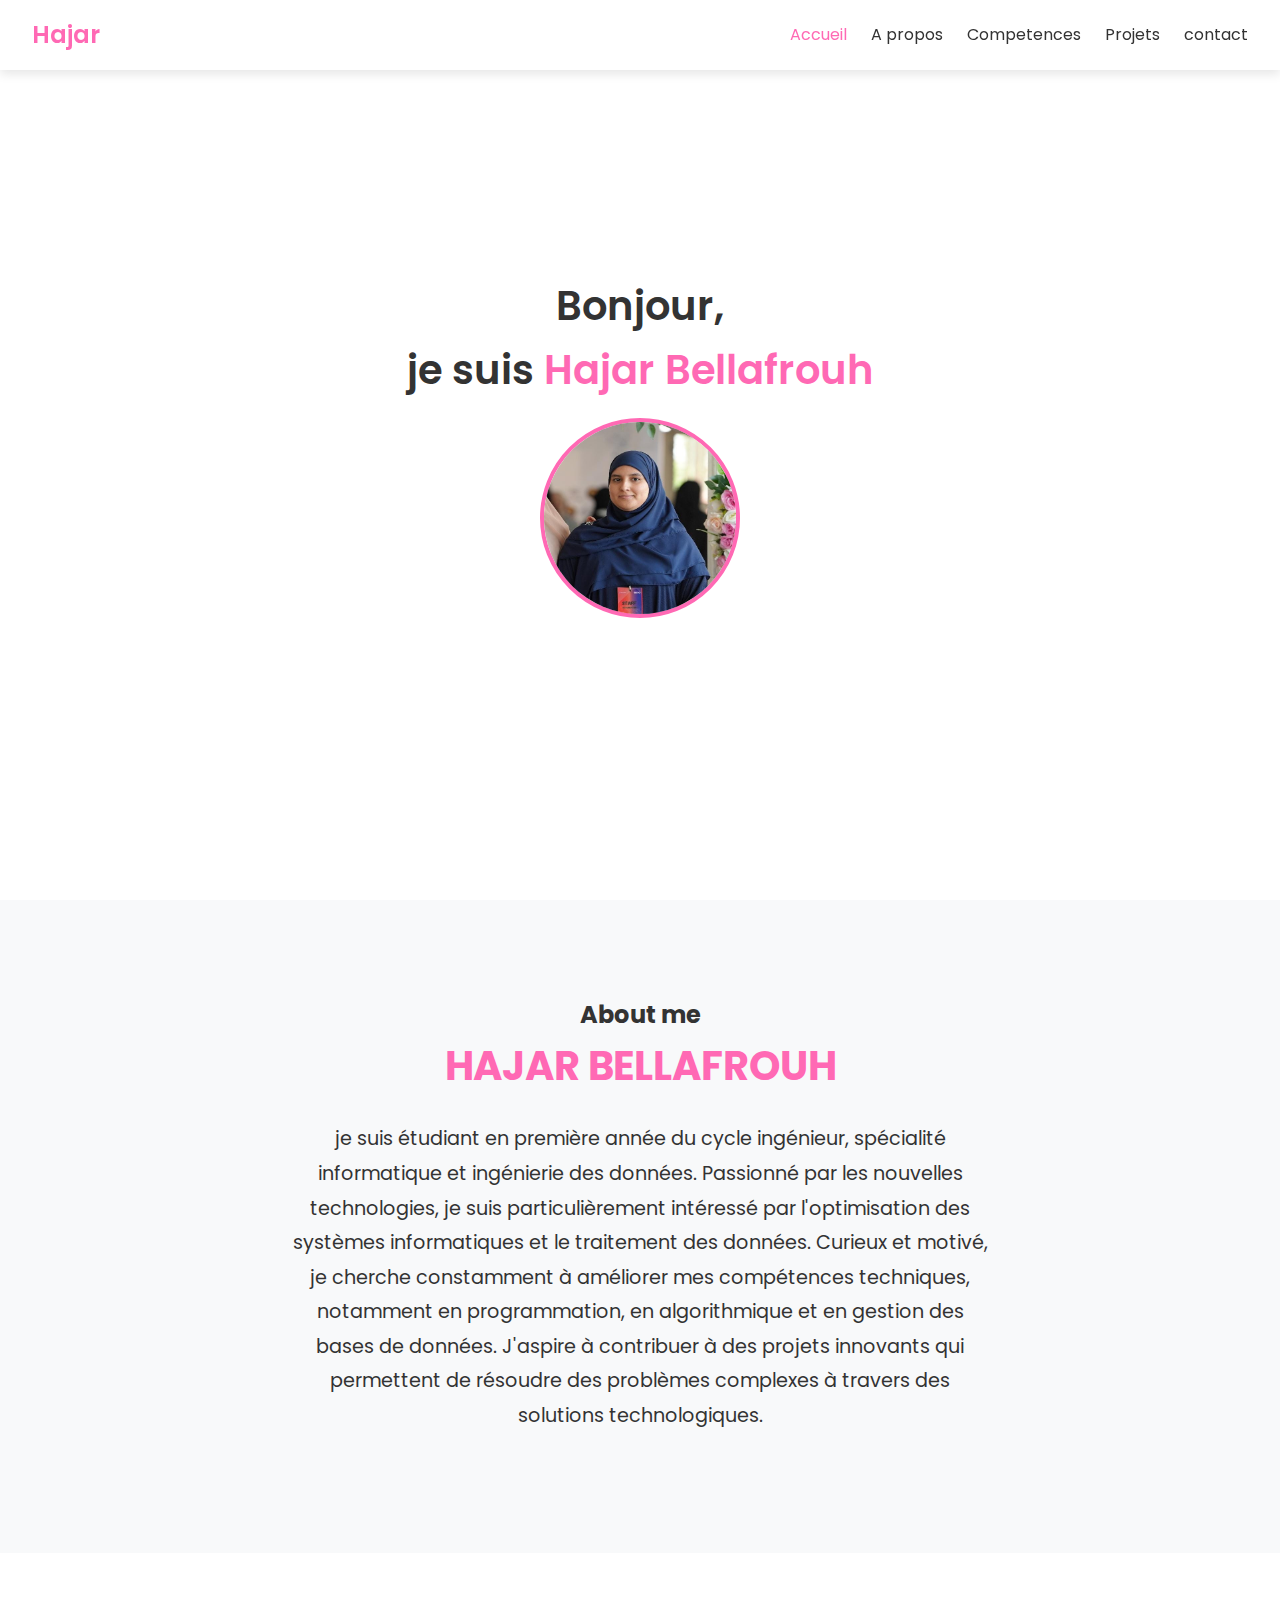
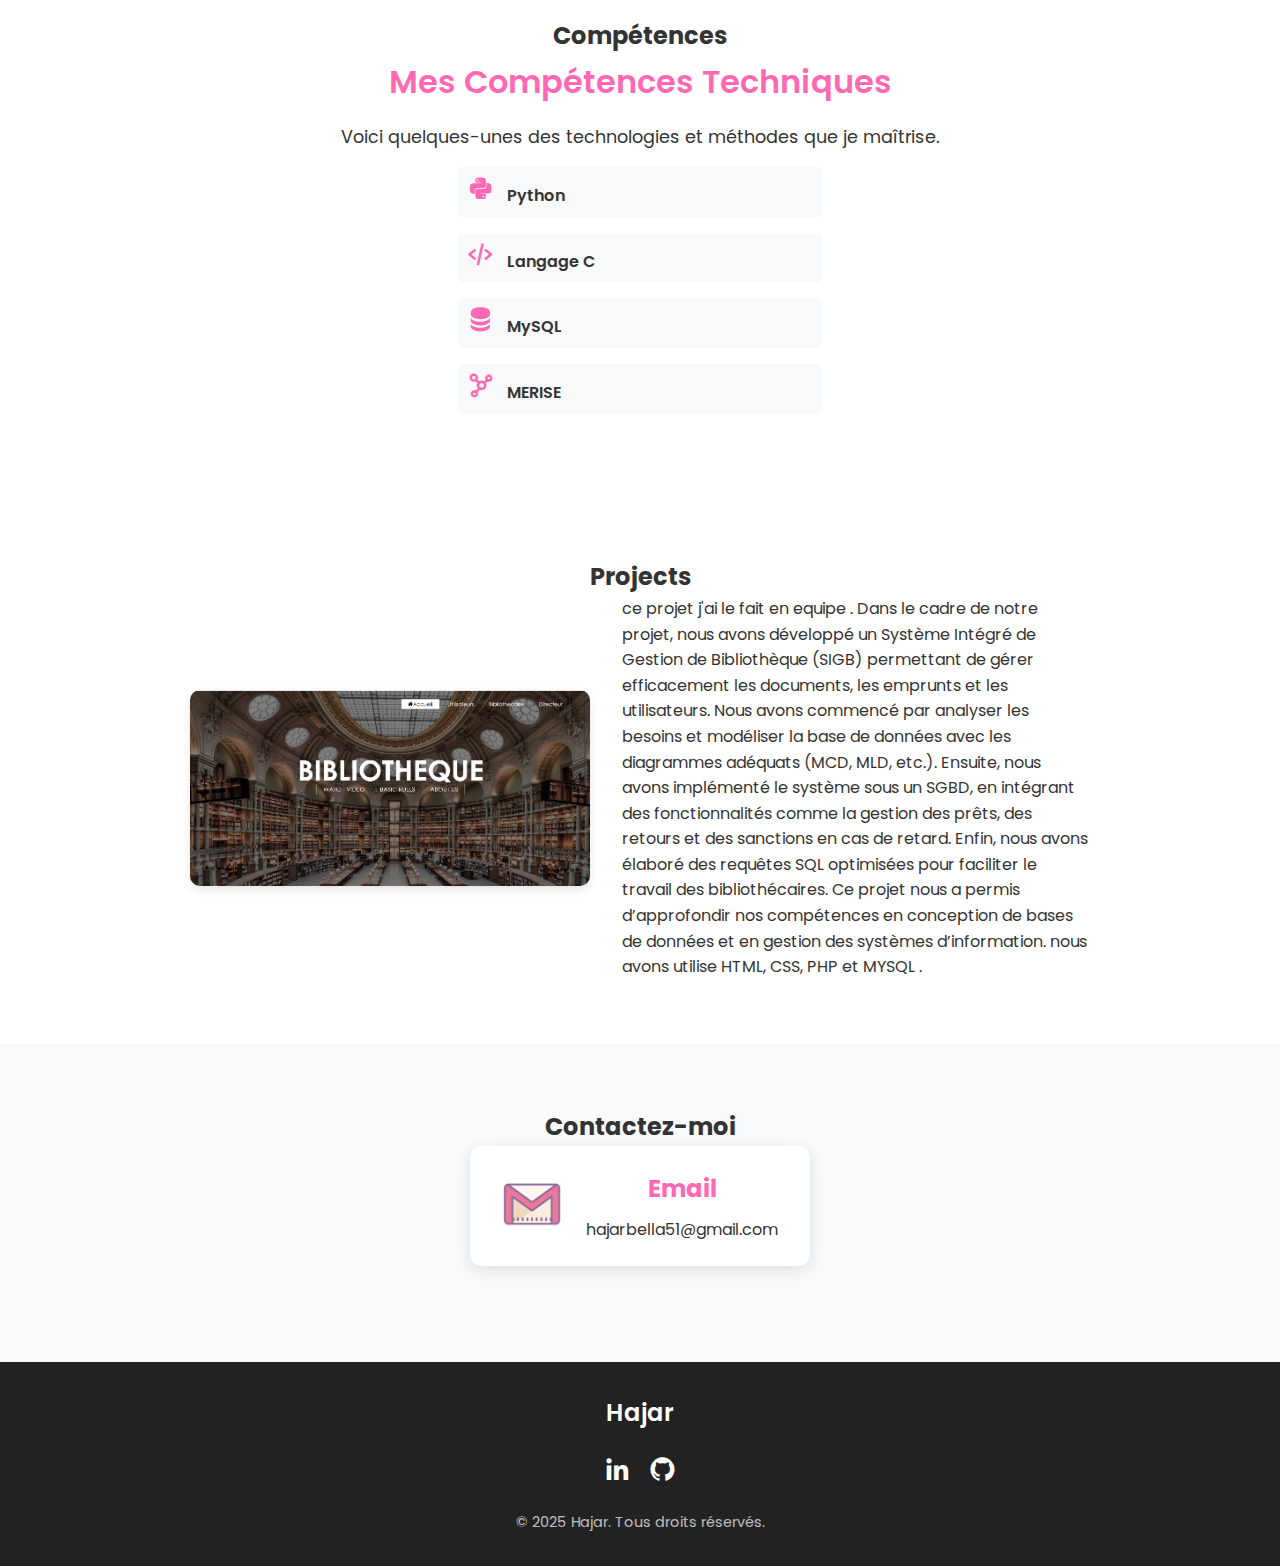
==== index.html @ 8346c38d "init" ====
<!DOCTYPE html>
<html lang="en">
    <head>
        <meta charset="UTF-8">
        <meta name="viewport" content="width=device-width, initial-scale=1.0">

        <link rel="stylesheet" href="style4.css">
<!-- Boxicons CSS pour les icônes -->
         <link rel="stylesheet" href="https://cdn.jsdelivr.net/npm/boxicons@2.1.4/css/boxicons.min.css">

        
        <title>Portfolio website </title>
    </head>
    <body>
        <!--===== HEADER =====-->
        <header class="l-header">
            <nav class="nav bd-grid">
                <div>
                    <a href="#" class="nav__logo">Hajar</a>
                </div>

                <div class="nav__menu" id="nav-menu">
                    <ul class="nav__list">
                        <li class="nav__item"><a href="#home" class="nav__link active-link">Accueil </a></li>
                        <li class="nav__item"><a href="#about" class="nav__link">A propos</a></li>
                        <li class="nav__item"><a href="#competences" class="nav__link">Competences</a></li>
                        <li class="nav__item"><a href="#projects" class="nav__link">Projets</a></li>                       
                        <li class="nav__item"><a href="#contact" class="nav__link">contact</a></li>

                    </ul>
                </div>

               
            </nav>
        </header>

        <main class="l-main">
            <!--===== HOME =====-->
            <section class="home bd-grid" id="home">
                <div class="home__content">
                    <div class="home__data">
                        <h1 class="home__title">Bonjour,<br>je suis <span class="home__title-color">Hajar Bellafrouh</span><br></h1>
                    
                    </div>
            
                    <!-- Image à côté du texte -->
                    <div class="home__image-container">
                        <img src="img.jpg" alt="Hajar's Photo" class="home__image">
                    </div>
                </div>
            
                
            </section>
            <!--===== ABOUT =====-->
            <section class="about section " id="about">
                <h2 class="section-title">About me</h2>

                <div class="about__container bd-grid">
                    
                    <div>
                        <h2 class="about__subtitle">HAJAR BELLAFROUH</h2>
                        <p class="about__text">je suis étudiant en première année du cycle ingénieur, spécialité informatique et ingénierie des données. Passionné par les nouvelles technologies, je suis particulièrement intéressé par l'optimisation des systèmes informatiques et le traitement des données. Curieux et motivé, je cherche constamment à améliorer mes compétences techniques, notamment en programmation, en algorithmique et en gestion des bases de données. J'aspire à contribuer à des projets innovants qui permettent de résoudre des problèmes complexes à travers des solutions technologiques.</p>           
                    </div>                                   
                </div>
            </section>            
<!--===== COMPETENCES =====-->
<section class="competences section" id="competences">
    <h2 class="section-title">Compétences</h2>

    <div class="competences__container bd-grid">          
        <div>
            <h2 class="competences__subtitle">Mes Compétences Techniques</h2>
            <p class="competences__text">
                Voici quelques-unes des technologies et méthodes que je maîtrise.
            </p>

            <div class="competences__data">
                <div class="competences__names">
                    <i class='bx bxl-python competences__icon'></i>
                    <span class="competences__name">Python</span>
                </div>
                
            </div>

            <div class="competences__data">
                <div class="competences__names">
                    <i class='bx bx-code-alt competences__icon'></i>
                    <span class="competences__name">Langage C</span>
                </div>
               
            </div>

            <div class="competences__data">
                <div class="competences__names">
                    <i class='bx bxs-data competences__icon'></i>
                    <span class="competences__name">MySQL</span>
                </div>
               
            </div>

            <div class="competences__data">
                <div class="competences__names">
                    <i class='bx bx-network-chart competences__icon'></i>
                    <span class="competences__name">MERISE</span>
                </div>
                
            </div>
        </div>              
    </div>
</section>
<!--===== PROJECTS =====-->
<section class="projects section" id="projects">
    <h2 class="section-title">Projects</h2>

    <div class="projects__container bd-grid">
        <div class="project">
            <img src="prj.png" alt="Project 1" class="project__img">
            <div class="project__content">
                <p class="project__description">
                    ce projet j'ai le fait en equipe .
                    Dans le cadre de notre projet, nous avons développé un Système Intégré de Gestion de Bibliothèque (SIGB) permettant de gérer efficacement les documents, les emprunts et les utilisateurs. Nous avons commencé par analyser les besoins et modéliser la base de données avec les diagrammes adéquats (MCD, MLD, etc.). Ensuite, nous avons implémenté le système sous un SGBD, en intégrant des fonctionnalités comme la gestion des prêts, des retours et des sanctions en cas de retard. Enfin, nous avons élaboré des requêtes SQL optimisées pour faciliter le travail des bibliothécaires. Ce projet nous a permis d’approfondir nos compétences en conception de bases de données et en gestion des systèmes d’information.
                    nous avons utilise HTML, CSS, PHP et MYSQL .                </p>
            </div>
        </div>
    </div>
</section>

<!--===== CONTACT =====-->
<section class="contact section" id="contact">
    <h2 class="section-title">Contactez-moi</h2>

    <div class="contact__container">
        <div class="contact__card">
            <img src="R.png" alt="Email" class="contact__icon">
            <div class="contact__info">
                <h3>Email</h3>
                <p>hajarbella51@gmail.com</p>
            </div>
        </div>
    </div>
</section>

<!--===== FOOTER =====-->
<footer class="footer">
    <p class="footer__title">Hajar</p>
    <div class="footer__social">
        <a href="https://www.linkedin.com/in/hajar-bellafrouh-65462433a/" target="_blank" class="footer__icon">
            <i class='bx bxl-linkedin'></i>
        </a>
        <a href="https://github.com/Bellafrouh-Hajar" target="_blank" class="footer__icon">
            <i class='bx bxl-github'></i>
        </a>
      
    </div>
    <p class="footer__copy">&#169; 2025 Hajar. Tous droits réservés.</p>
</footer>
</body>
</html>
---- style4.css ----
/* Google Fonts */
@import url('https://fonts.googleapis.com/css2?family=Poppins:wght@300;400;600&display=swap');

/* Variables de couleur */
:root {
    --main-color: #ff69b4; /* Rose vif */
    --secondary-color: #d14792; /* Rose plus foncé */
    --text-color: #333;
    --background-color: #f8f9fa;
    --white: #fff;
    --dark: #222;
}

/* Réinitialisation et styles généraux */
* {
    margin: 0;
    padding: 0;
    box-sizing: border-box;
    font-family: 'Poppins', sans-serif;
}

body {
    background-color: var(--background-color);
    color: var(--text-color);
    line-height: 1.6;
}

/* Header */
.l-header {
    background-color: var(--white);
    box-shadow: 0px 4px 10px rgba(0, 0, 0, 0.1);
    padding: 1rem 2rem;
    position: fixed;
    width: 100%;
    top: 0;
    left: 0;
    z-index: 1000;
}

.nav {
    display: flex;
    justify-content: space-between;
    align-items: center;
}

.nav__logo {
    font-size: 1.5rem;
    font-weight: 600;
    color: var(--main-color);
    text-decoration: none;
}

.nav__list {
    list-style: none;
    display: flex;
}

.nav__item {
    margin-left: 1.5rem;
}

.nav__link {
    text-decoration: none;
    color: var(--text-color);
    font-weight: 400;
    transition: 0.3s;
}

.nav__link:hover, .active-link {
    color: var(--main-color);
}

/* Section Home */
.home {
    display: flex;
    align-items: center;
    justify-content: center;
    text-align: center;
    height: 100vh;
    padding: 2rem;
    background-color: var(--white);
}

.home__content {
    display: flex;
    flex-direction: column;
    align-items: center;
}

.home__title {
    font-size: 2.5rem;
    font-weight: 600;
}

.home__title-color {
    color: var(--main-color);
}

.home__image-container {
    margin-top: 1rem;
}

.home__image {
    width: 200px;
    height: 200px;
    border-radius: 50%;
    border: 4px solid var(--main-color);
}

/* Section About */
.about {
    padding: 6rem 2rem; /* Augmentation de l'espace */
    background-color: var(--background-color);
    text-align: center;
}

.about__subtitle {
    font-size: 2.5rem; /* Augmentation de la taille de la police */
    font-weight: 700;
    color: var(--main-color);
}

.about__text {
    font-size: 1.2rem; /* Augmentation de la taille du texte */
    max-width: 700px;
    margin: 1.5rem auto;
    line-height: 1.8;
}




/* Section Projects */
.projects {
    padding: 4rem 2rem;
    background-color: var(--white);
    text-align: center;
}

.projects__container {
    display: flex;
    justify-content: center;
}

.project {
    display: flex;
    align-items: center;
    max-width: 900px;
    gap: 2rem;
}

.project__img {
    width: 50%;
    max-width: 400px;
    border-radius: 10px;
    box-shadow: 0px 4px 10px rgba(0, 0, 0, 0.1);
}

.project__content {
    flex: 1;
    text-align: left;
}

.project__description {
    font-size: 1rem;
    color: var(--text-color);
    line-height: 1.6;
}





/* Section Contact */
.contact {
    padding: 4rem 2rem;
    background-color: var(--background-color);
    text-align: center;
}

.contact__container {
    display: flex;
    justify-content: center;
    align-items: center;
    margin-top: 2rem;
}

.contact__card {
    display: flex;
    align-items: center;
    background: var(--white);
    padding: 1.5rem 2rem;
    border-radius: 12px;
    box-shadow: 0px 4px 15px rgba(0, 0, 0, 0.1);
    max-width: 400px;
    transition: 0.3s;
}

.contact__card:hover {
    transform: scale(1.05);
}

.contact__icon {
    width: 60px;
    height: 60px;
    margin-right: 1.5rem;
}

.contact__info h3 {
    font-size: 1.5rem;
    color: var(--main-color);
    margin-bottom: 0.5rem;
}

.contact__info p {
    font-size: 1rem;
    color: var(--text-color);
}




/* Footer */
.footer {
    background-color: var(--dark);
    color: var(--white);
    text-align: center;
    padding: 2rem 1rem;
    margin-top: 2rem;
}

.footer__title {
    font-size: 1.5rem;
    font-weight: 600;
}

.footer__social {
    margin-top: 1rem;
    display: flex;
    justify-content: center;
    gap: 1rem;
}

.footer__icon {
    color: var(--white);
    font-size: 1.8rem;
    transition: 0.3s;
}

.footer__icon:hover {
    color: var(--main-color);
}

.footer__copy {
    margin-top: 1rem;
    font-size: 0.9rem;
    opacity: 0.7;
}




/* Section Compétences */
.competences {
    padding: 4rem 2rem;
    background-color: var(--white);
    text-align: center;
}

.competences__subtitle {
    font-size: 2rem;
    font-weight: 600;
    color: var(--main-color);
}

.competences__text {
    font-size: 1.1rem;
    max-width: 700px;
    margin: 1rem auto;
    line-height: 1.6;
}

.competences__data {
    display: flex;
    align-items: center;
    justify-content: space-between;
    margin: 1rem auto;
    width: 30%;
    background-color: var(--background-color);
    padding: 0.5rem;
    border-radius: 5px;
    position: relative;
}

.competences__name {
    font-weight: 600;
}

.competences__icon {
    font-size: 1.8rem;
    margin-right: 0.5rem;
    color: var(--main-color);
}
















/* Section Contact */
.contact {
    padding: 4rem 2rem;
    background-color: var(--background-color);
    text-align: center;
}

.contact__container {
    max-width: 600px;
    margin: 0 auto;
}

.contact__form {
    display: flex;
    flex-direction: column;
    gap: 1rem;
    background-color: var(--white);
    padding: 2rem;
    border-radius: 10px;
    box-shadow: 0px 4px 10px rgba(0, 0, 0, 0.1);
}

.contact__input-group {
    text-align: left;
}

.contact__input-group label {
    font-weight: 600;
    color: var(--main-color);
    display: block;
    margin-bottom: 0.5rem;
}

.contact__input {
    width: 100%;
    padding: 0.8rem;
    border: 2px solid var(--main-color);
    border-radius: 5px;
    font-size: 1rem;
}

.contact__input:focus {
    outline: none;
    border-color: var(--secondary-color);
}

.contact__button {
    background-color: var(--main-color);
    color: var(--white);
    padding: 0.8rem;
    font-size: 1rem;
    font-weight: 600;
    border: none;
    border-radius: 5px;
    cursor: pointer;
    transition: 0.3s;
}

.contact__button:hover {
    background-color: var(--secondary-color);
}
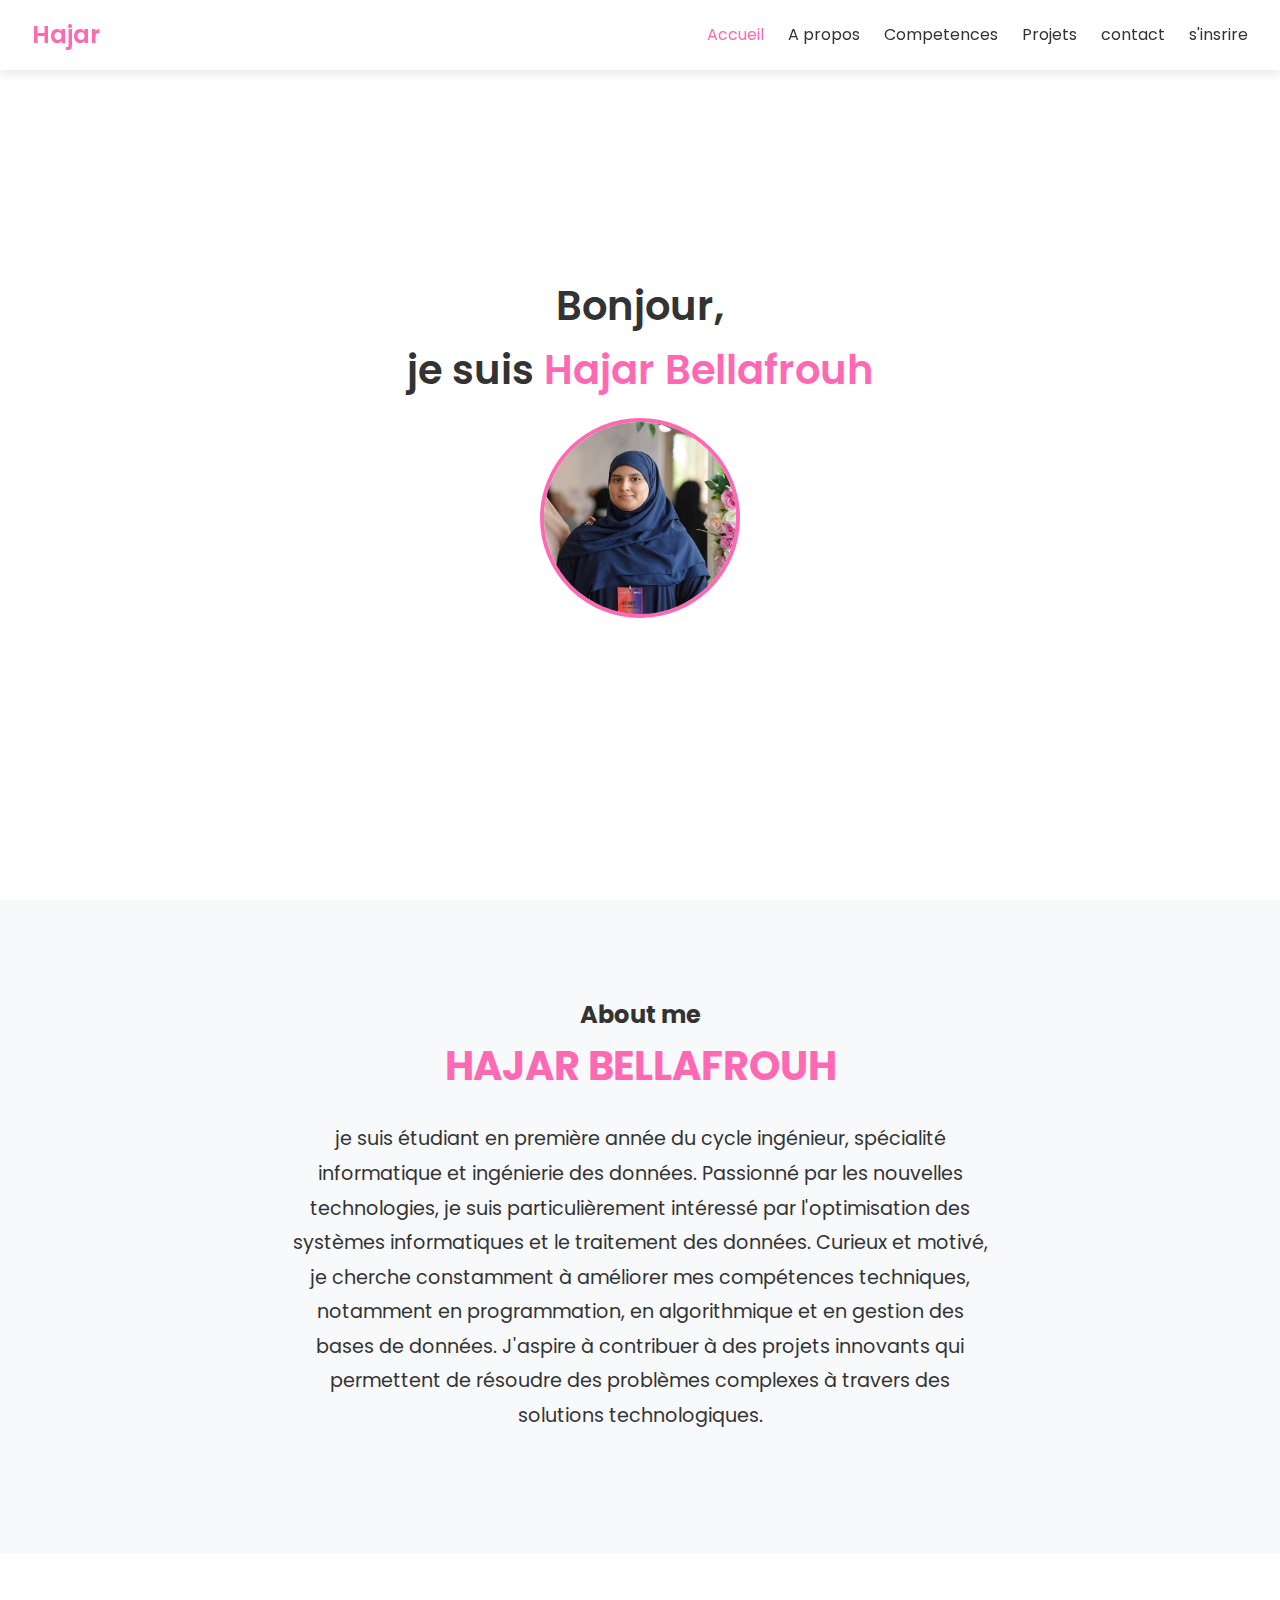
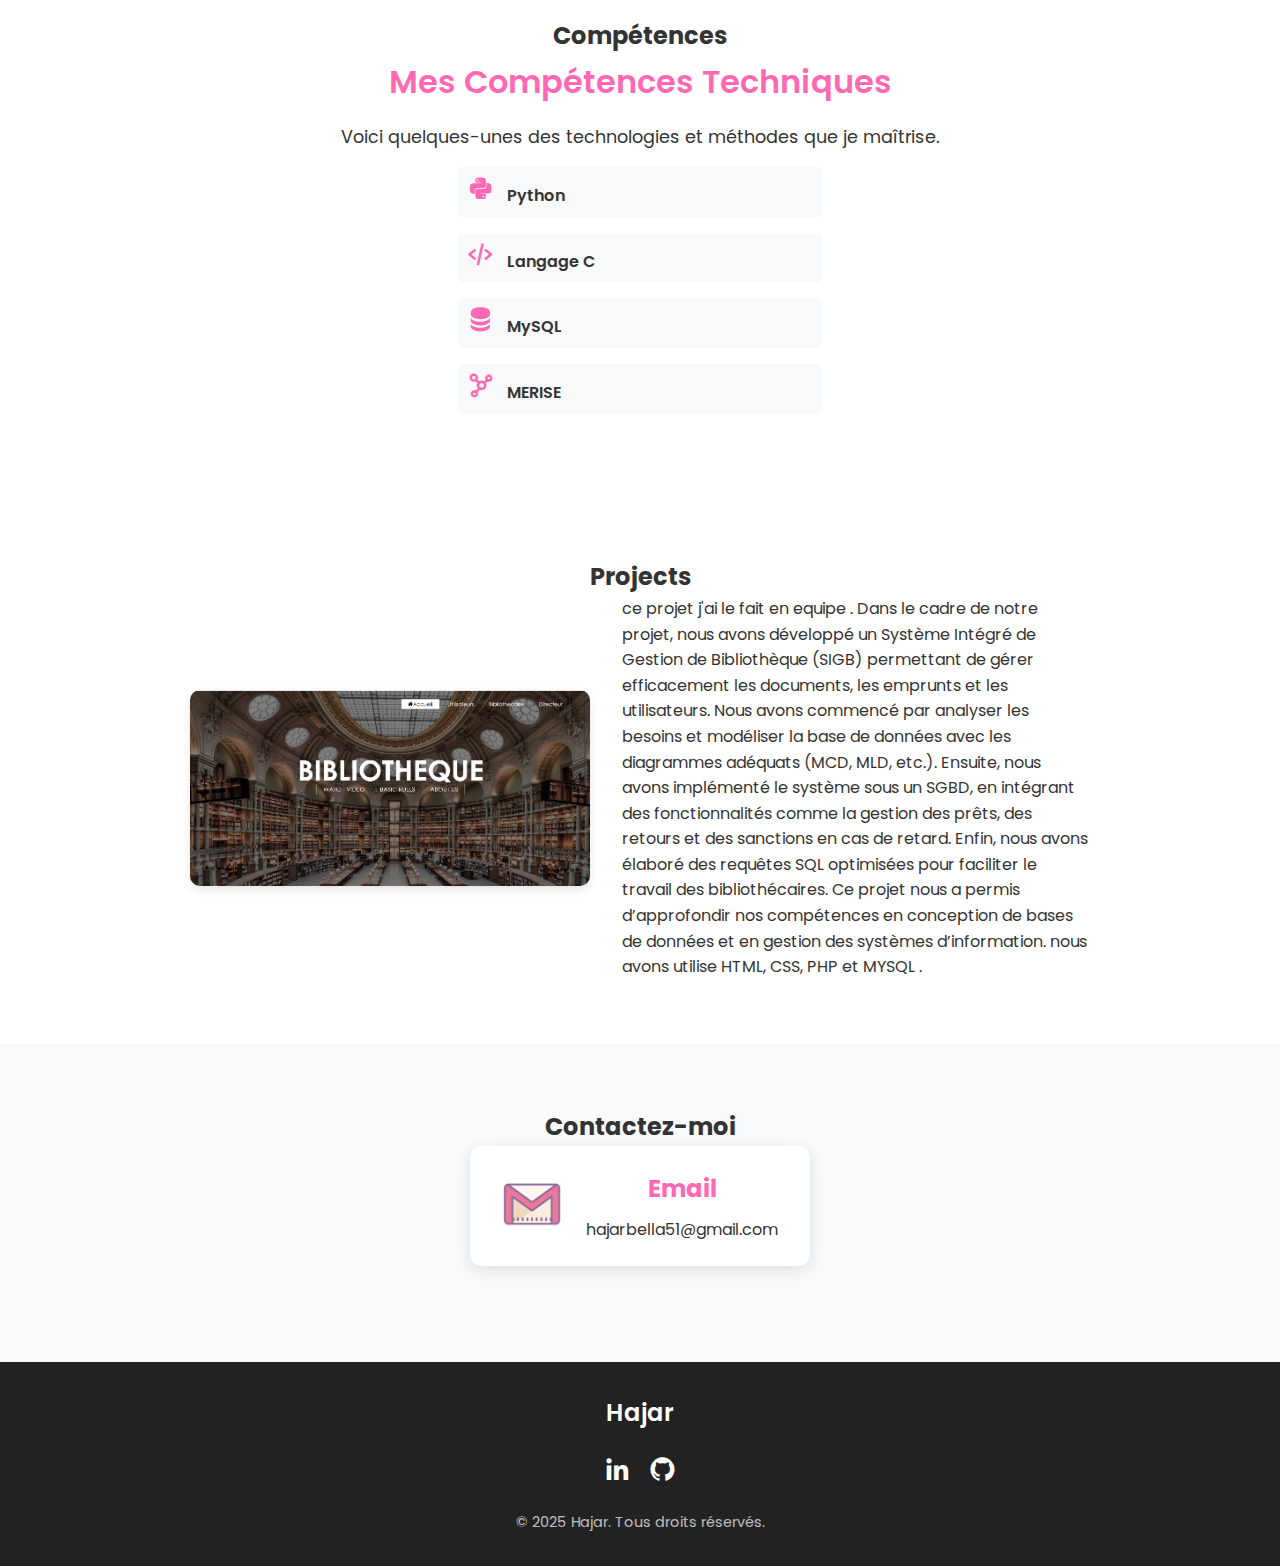
==== commit 0b0283f0: "modification1" ====
--- a/index.html
+++ b/index.html
@@ -26,6 +26,8 @@
                         <li class="nav__item"><a href="#competences" class="nav__link">Competences</a></li>
                         <li class="nav__item"><a href="#projects" class="nav__link">Projets</a></li>                       
                         <li class="nav__item"><a href="#contact" class="nav__link">contact</a></li>
+                        <li class="nav__item"><a href="inscription.html" class="nav__link">s'insrire</a></li>
+
 
                     </ul>
                 </div>
--- a/style4.css
+++ b/style4.css
@@ -127,9 +127,6 @@
     line-height: 1.8;
 }
 
-
-
-
 /* Section Projects */
 .projects {
     padding: 4rem 2rem;
@@ -166,10 +163,6 @@
     color: var(--text-color);
     line-height: 1.6;
 }
-
-
-
-
 
 /* Section Contact */
 .contact {
@@ -217,9 +210,6 @@
     color: var(--text-color);
 }
 
-
-
-
 /* Footer */
 .footer {
     background-color: var(--dark);
@@ -256,9 +246,6 @@
     font-size: 0.9rem;
     opacity: 0.7;
 }
-
-
-
 
 /* Section Compétences */
 .competences {
@@ -301,21 +288,6 @@
     margin-right: 0.5rem;
     color: var(--main-color);
 }
-
-
-
-
-
-
-
-
-
-
-
-
-
-
-
 
 /* Section Contact */
 .contact {
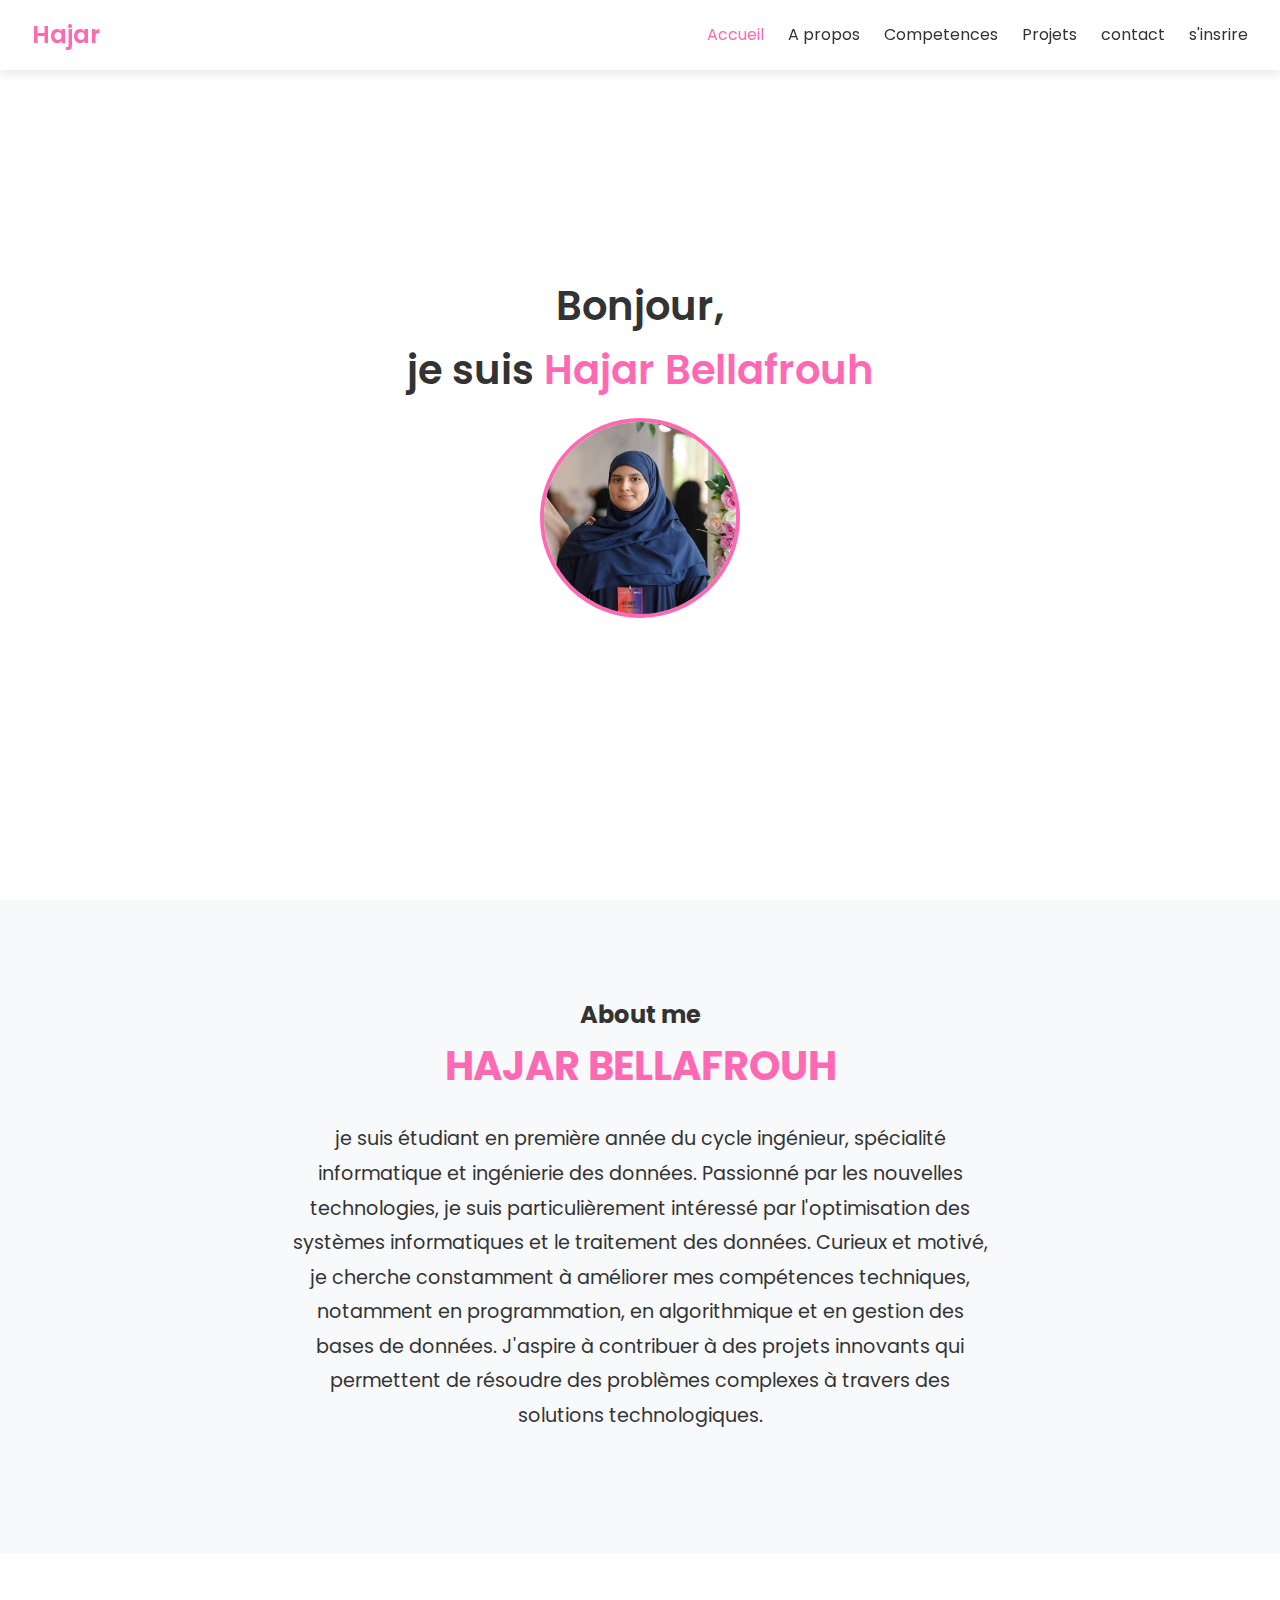
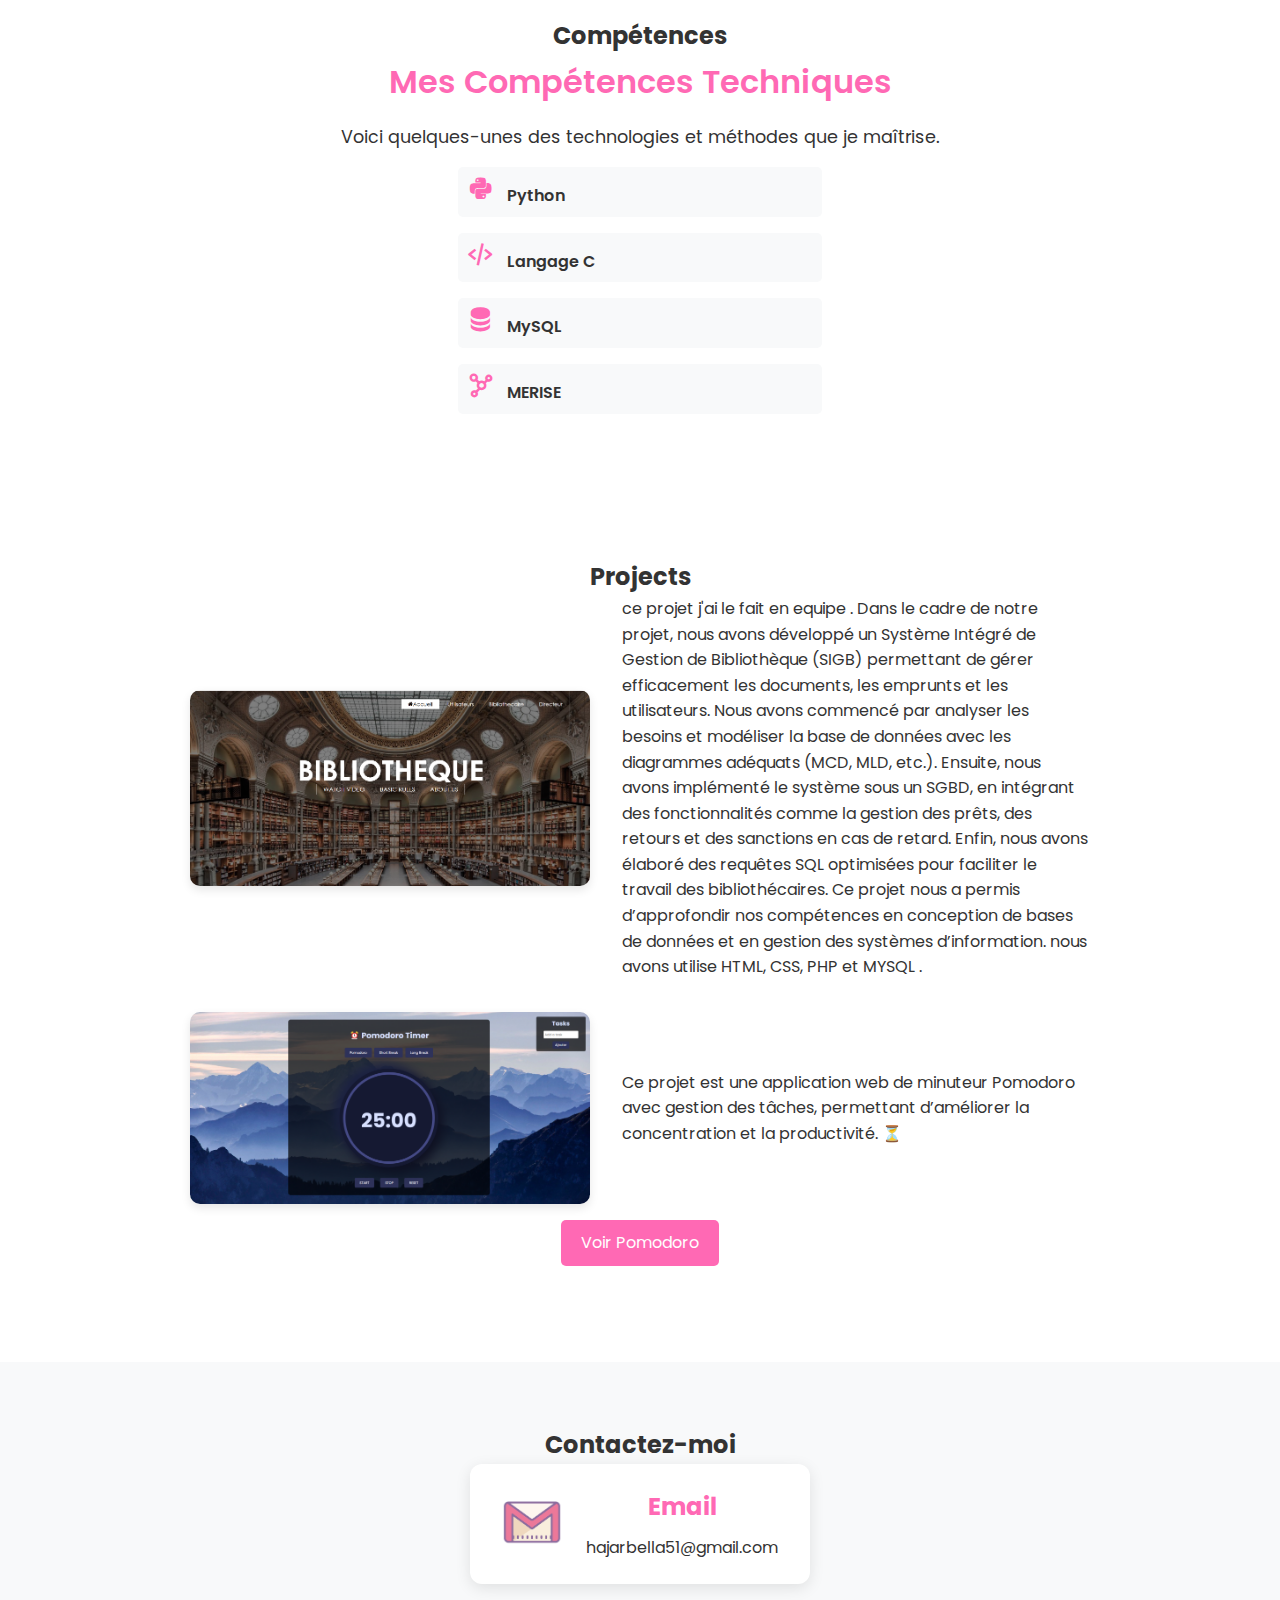
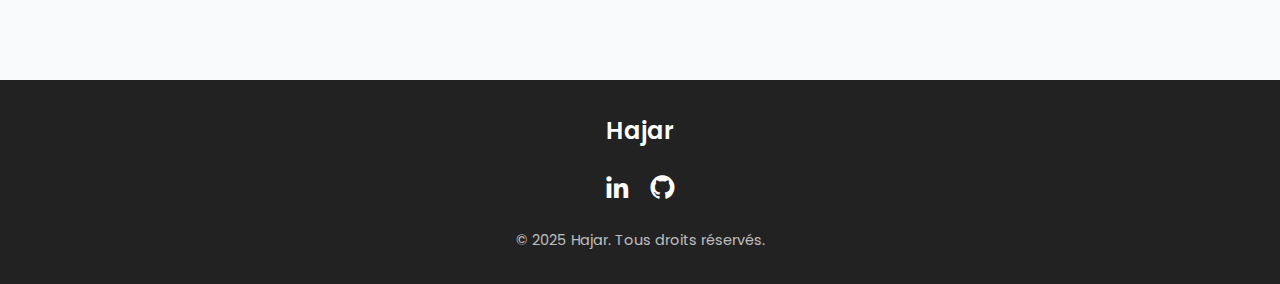
==== commit ce72799c: "modification" ====
--- a/index.html
+++ b/index.html
@@ -26,7 +26,7 @@
                         <li class="nav__item"><a href="#competences" class="nav__link">Competences</a></li>
                         <li class="nav__item"><a href="#projects" class="nav__link">Projets</a></li>                       
                         <li class="nav__item"><a href="#contact" class="nav__link">contact</a></li>
-                        <li class="nav__item"><a href="inscription.html" class="nav__link">s'insrire</a></li>
+                        <li class="nav__item"><a href="inscription/inscription.html" class="nav__link">s'insrire</a></li>
 
 
                     </ul>
@@ -125,6 +125,19 @@
             </div>
         </div>
     </div>
+
+
+
+    <div class="projects__container bd-grid">
+        <div class="project">
+            <img src="pomodoro.png" alt="Project 1" class="project__img">
+            <div class="project__content">
+                <p class="project__description">
+                    Ce projet est une application web de minuteur Pomodoro avec gestion des tâches, permettant d’améliorer la concentration et la productivité. ⏳                </p>
+            </div>
+        </div>
+        <a href="pomodoro/index.html" class="project__button">Voir Pomodoro</a>
+    </div>
 </section>
 
 <!--===== CONTACT =====-->
--- a/style4.css
+++ b/style4.css
@@ -136,7 +136,10 @@
 
 .projects__container {
     display: flex;
-    justify-content: center;
+    flex-direction: column; /* Met les div en colonne */
+    align-items: center;
+    gap: 2rem;
+    margin-bottom: 2rem; /* Espace entre les containers */
 }
 
 .project {
@@ -163,6 +166,23 @@
     color: var(--text-color);
     line-height: 1.6;
 }
+
+.project__button {
+    display: inline-block;
+    background-color: #ff69b4;
+    color: white;
+    padding: 10px 20px;
+    text-decoration: none;
+    font-size: 16px;
+    border-radius: 5px;
+    transition: background 0.3s ease-in-out;
+    margin-top: -1rem; /* Ajuste l'espacement du bouton */
+}
+
+.project__button:hover {
+    background-color: #d14792;
+}
+
 
 /* Section Contact */
 .contact {
@@ -247,6 +267,7 @@
     opacity: 0.7;
 }
 
+
 /* Section Compétences */
 .competences {
     padding: 4rem 2rem;
